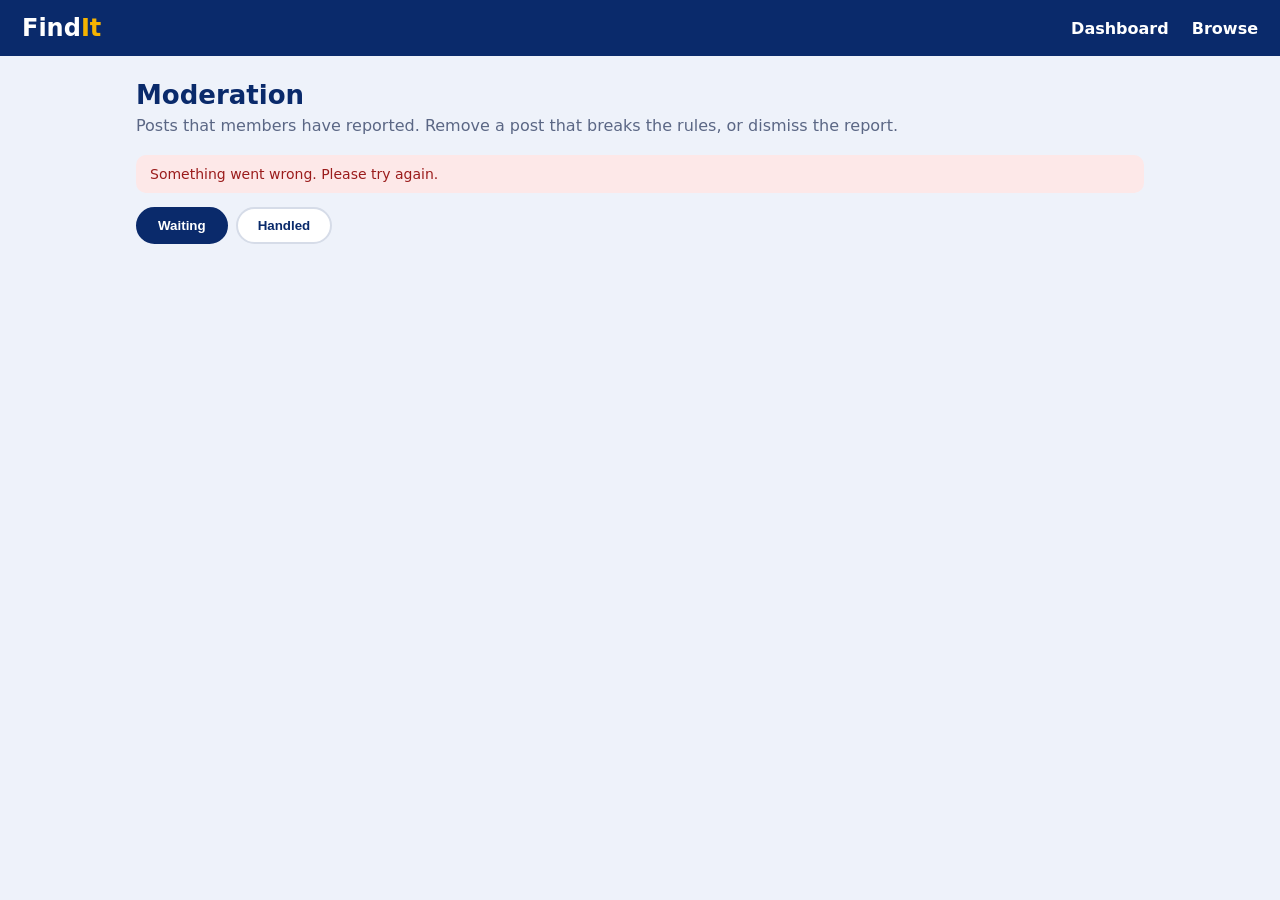
==== frontend/admin.html @ 8fdd7a5d "Add the web pages: dashboard, claims, My Posts, profile, moderation, admin overview and Terms New pa" ====
<!doctype html>
<html lang="en">
<head>
  <meta charset="utf-8">
  <meta name="viewport" content="width=device-width, initial-scale=1">
  <title>Moderation | FindIt</title>
  <link rel="stylesheet" href="css/style.css">
  <link rel="stylesheet" href="css/app.css">
  <link rel="stylesheet" href="css/admin.css">
</head>
<body class="app">
  <header class="topbar">
    <a class="brand-link" href="dashboard.html">Find<span>It</span></a>
    <nav>
      <a href="dashboard.html">Dashboard</a>
      <a href="browse.html">Browse</a>
      <a id="nav-users" href="users.html" hidden>Admin overview</a>
      <a id="nav-logout" href="#" hidden>Logout</a>
    </nav>
  </header>
  <main class="container">
    <h1 class="page-title">Moderation</h1>
    <p class="page-sub">Posts that members have reported. Remove a post that breaks the rules, or dismiss the report.</p>
    <div id="message" class="notice error" role="alert" hidden></div>

    <div class="tabs" role="tablist">
      <button type="button" class="tab active" data-filter="open">Waiting</button>
      <button type="button" class="tab" data-filter="handled">Handled</button>
    </div>
    <div id="reports"></div>
  </main>
  <script src="js/common.js"></script>
  <script src="js/admin.js"></script>
</body>
</html>
---- frontend/css/style.css ----
/* The hidden attribute must always win over the display rules below */
[hidden] { display: none !important; }

:root {
  --navy: #0a2a6b;
  --blue: #1d4ed8;
  --gold: #f5b301;
  --ink: #0b1a3a;
  --muted: #5b6785;
  --line: #d6dce8;
  --page: #eef2fa;
  --gold-deep: #5a4300;
}

* { box-sizing: border-box; }

body {
  margin: 0;
  min-height: 100vh;
  font-family: system-ui, "Segoe UI", Roboto, Arial, sans-serif;
  color: var(--ink);
  background: var(--page);
  display: flex;
  align-items: center;
  justify-content: center;
  padding: 24px 16px;
}

.shell {
  width: 100%;
  max-width: 1040px;
  min-height: 640px;
  display: grid;
  grid-template-columns: 1fr 1fr;
  background: #fff;
  border-radius: 24px;
  overflow: hidden;
  box-shadow: 0 20px 60px rgba(10, 42, 107, 0.15);
}

.hero {
  position: relative;
  color: #fff;
  padding: 48px 40px;
  display: flex;
  flex-direction: column;
  justify-content: space-between;
  background:
    linear-gradient(160deg, rgba(10, 42, 107, 0.92) 0%, rgba(29, 78, 216, 0.82) 100%),
    url("../img/campus.jpg") center / cover no-repeat;
}

.brand { font-size: 48px; font-weight: 800; letter-spacing: -1px; line-height: 1; }
.brand .it { color: var(--gold); }
.tagline { margin-top: 8px; opacity: 0.9; font-size: 15px; }

.hero h1 { font-size: 34px; line-height: 1.15; margin: 0 0 12px; }
.hero p { margin: 0; font-size: 16px; opacity: 0.92; line-height: 1.5; }

.badge {
  align-self: flex-start;
  background: rgba(255, 255, 255, 0.95);
  color: var(--navy);
  border-radius: 14px;
  padding: 12px 18px;
  font-size: 13px;
}
.badge strong { display: block; font-size: 17px; letter-spacing: 0.5px; }
.badge span { color: var(--muted); font-style: italic; }

.panel {
  display: flex;
  flex-direction: column;
  justify-content: center;
  padding: 48px 44px;
  background: linear-gradient(170deg, #fde68a 0%, #f5b301 100%);
}

.panel .brand-small { text-align: center; font-size: 30px; font-weight: 800; color: var(--navy); }
.panel .brand-small span { color: var(--gold); }
.panel .tagline-small { text-align: center; color: #5a4300; font-size: 13px; margin: 2px 0 22px; }

h2 { text-align: center; font-size: 26px; color: var(--navy); margin: 0 0 6px; }
.subtitle { text-align: center; color: #5a4300; font-size: 15px; margin: 0 0 24px; }

form { display: flex; flex-direction: column; }

.field { margin-bottom: 14px; }
label { display: block; font-size: 14px; font-weight: 600; margin-bottom: 6px; }
.optional { font-weight: 400; color: var(--muted); }

.input-wrap { position: relative; }
input {
  width: 100%;
  padding: 13px 44px 13px 14px;
  font-size: 16px;
  border: 1px solid var(--line);
  border-radius: 12px;
  background: #fff;
  color: var(--ink);
}
input:focus { outline: 3px solid rgba(29, 78, 216, 0.22); border-color: var(--blue); }

.toggle {
  position: absolute;
  right: 6px;
  top: 50%;
  transform: translateY(-50%);
  border: 0;
  background: none;
  padding: 6px 8px;
  cursor: pointer;
  color: var(--muted);
  font-size: 13px;
}

.row { display: flex; justify-content: space-between; align-items: center; font-size: 14px; margin: 4px 0 20px; }
.row label { margin: 0; font-weight: 500; display: flex; gap: 6px; align-items: center; }
.muted-link { color: #5a4300; font-weight: 600; text-decoration: none; }
.muted-link:hover { text-decoration: underline; }

button.primary {
  width: 100%;
  padding: 15px;
  border: 0;
  border-radius: 12px;
  background: var(--blue);
  color: #fff;
  font-size: 16px;
  font-weight: 700;
  cursor: pointer;
}
button.primary:hover { background: #1640b8; }
button.primary:disabled { opacity: 0.6; cursor: wait; }
button.secondary {
  margin-top: 12px;
  width: 100%;
  padding: 13px;
  border: 1px solid var(--line);
  border-radius: 12px;
  background: #fff;
  color: var(--navy);
  font-weight: 600;
  cursor: pointer;
}
button.secondary:disabled { opacity: 0.5; cursor: not-allowed; }

.notice { padding: 11px 14px; border-radius: 10px; font-size: 14px; margin-bottom: 14px; }
.notice.error { background: #fde8e8; color: #9b1c1c; }
.notice.success { background: #e6f7ee; color: #14532d; }
.notice[hidden] { display: none; }

.footer-text { text-align: center; font-size: 14px; color: #5a4300; margin-top: 22px; }
a { color: var(--blue); font-weight: 600; text-decoration: none; }
a:hover { text-decoration: underline; }


.or-line { display: flex; align-items: center; gap: 12px; color: #5a4300; font-size: 14px; margin: 18px 0; }
.or-line::before, .or-line::after { content: ""; flex: 1; height: 1px; background: #c98f00; }
.google-btn {
  width: 100%;
  padding: 13px;
  border: 1px solid var(--line);
  border-radius: 12px;
  background: #f3f5f9;
  color: var(--ink);
  font-size: 15px;
  font-weight: 600;
  display: flex;
  align-items: center;
  justify-content: center;
  gap: 10px;
  cursor: not-allowed;
}
.google-btn .g-mark { font-weight: 800; color: #4285f4; }
.coming-soon { text-align: center; font-size: 12px; color: #5a4300; margin: 6px 0 0; }

@media (max-width: 800px) {
  body { padding: 0; }
  .shell { grid-template-columns: 1fr; border-radius: 0; min-height: 100vh; box-shadow: none; }
  .hero { padding: 28px 22px; min-height: 220px; }
  .brand { font-size: 36px; }
  .hero h1 { font-size: 24px; }
  .hero .badge { display: none; }
  .panel { padding: 28px 22px 40px; }
}
---- frontend/css/app.css ----
/* Styles for the logged-in pages: browse, report and item */
body.app { display: block; padding: 0; align-items: stretch; background: var(--page); }

.topbar {
  background: var(--navy);
  color: #fff;
  display: flex;
  justify-content: space-between;
  align-items: center;
  padding: 14px 22px;
  flex-wrap: wrap;
  gap: 10px;
}
.topbar .brand-link { color: #fff; font-size: 24px; font-weight: 800; text-decoration: none; }
.topbar .brand-link span { color: var(--gold); }
.topbar nav a { color: #fff; margin-left: 18px; font-weight: 600; text-decoration: none; }
.topbar nav a:hover { text-decoration: underline; }

.container { max-width: 1040px; margin: 24px auto; padding: 0 16px 40px; }
.page-title { color: var(--navy); font-size: 26px; margin: 0 0 6px; }
.page-sub { color: var(--muted); margin: 0 0 20px; }

.filters { display: flex; gap: 10px; flex-wrap: wrap; margin-bottom: 20px; }
.filters input, .filters select, .card-form input, .card-form select, .card-form textarea {
  padding: 12px; border: 1px solid var(--line); border-radius: 10px; font-size: 15px;
  background: #fff; color: var(--ink); box-sizing: border-box; width: 100%;
}
.filters input { flex: 2; min-width: 180px; width: auto; }
.filters select { flex: 1; min-width: 150px; width: auto; }
.card-form textarea { min-height: 110px; resize: vertical; }

.grid { display: grid; grid-template-columns: repeat(auto-fill, minmax(220px, 1fr)); gap: 18px; }
.item-card {
  background: #fff; border-radius: 16px; overflow: hidden;
  box-shadow: 0 6px 18px rgba(10, 42, 107, 0.08);
  color: var(--ink); text-decoration: none; display: block;
}
.item-card:hover { box-shadow: 0 10px 24px rgba(10, 42, 107, 0.16); }
.thumb { height: 170px; background: #dfe6f3; display: flex; align-items: center; justify-content: center; color: var(--muted); font-size: 14px; }
.thumb img { width: 100%; height: 100%; object-fit: cover; }
.item-body { padding: 14px 16px 16px; }
.item-body h3 { margin: 8px 0 6px; font-size: 17px; color: var(--ink); }
.meta { font-size: 13px; color: var(--muted); margin: 3px 0; }

.tag { display: inline-block; padding: 3px 10px; border-radius: 999px; font-size: 12px; font-weight: 700; color: #fff; }
.tag.lost { background: #dc2626; }
.tag.found { background: #16a34a; }

.empty { grid-column: 1 / -1; text-align: center; color: var(--muted); padding: 40px 10px; }

.card-form {
  background: #fff; border-radius: 18px; padding: 28px;
  box-shadow: 0 10px 30px rgba(10, 42, 107, 0.1); max-width: 680px; margin: 0 auto;
}
.card-form .field { margin-bottom: 16px; }
.card-form label { display: block; font-weight: 600; font-size: 14px; margin-bottom: 6px; }
.help { font-size: 13px; color: var(--muted); margin: 6px 0 0; }

.type-toggle { display: grid; grid-template-columns: 1fr 1fr; gap: 12px; margin-bottom: 20px; }
.type-toggle label {
  border: 2px solid var(--line); border-radius: 12px; padding: 14px; text-align: center;
  font-weight: 700; cursor: pointer; margin: 0;
}
.type-toggle label:has(input:checked) { border-color: var(--blue); background: #eef4ff; }
.type-toggle input { margin-right: 6px; }

.thumbs { display: flex; gap: 10px; margin-top: 10px; flex-wrap: wrap; }
.thumbs img { width: 96px; height: 96px; object-fit: cover; border-radius: 10px; }

.detail { background: #fff; border-radius: 18px; padding: 28px; box-shadow: 0 10px 30px rgba(10, 42, 107, 0.1); }
.detail h1 { margin: 10px 0 8px; font-size: 26px; color: var(--navy); }
.detail .photos { display: flex; gap: 12px; flex-wrap: wrap; margin: 18px 0; }
.detail .photos img { width: 220px; height: 220px; object-fit: cover; border-radius: 12px; }
.detail p.description { font-size: 16px; line-height: 1.6; }
.private-box { background: #fff7e0; border: 1px solid var(--gold); border-radius: 12px; padding: 14px 16px; margin-top: 18px; }
.private-box strong { color: #5a4300; }

.back { display: inline-block; margin-bottom: 14px; }

@media (max-width: 600px) {
  .card-form, .detail { padding: 20px; }
  .detail .photos img { width: 100%; height: auto; }
}

/* Claims: form on the item page and the My Claims page */
.claim-box { margin-top: 24px; padding-top: 20px; border-top: 1px solid var(--line); }
.claim-box h2 { text-align: left; font-size: 20px; color: var(--navy); margin: 0 0 6px; }
.claim-box textarea {
  width: 100%; min-height: 90px; padding: 12px; border: 1px solid var(--line); border-radius: 10px;
  font-size: 15px; box-sizing: border-box; resize: vertical; margin: 8px 0 12px;
}
.claim-box button.primary { width: auto; padding: 12px 24px; }

.claims-section { margin-bottom: 32px; }
.claims-section h2 { text-align: left; color: var(--navy); font-size: 20px; margin: 0 0 12px; }
.claim-card { background: #fff; border-radius: 16px; padding: 18px 20px; margin-bottom: 14px; box-shadow: 0 6px 18px rgba(10, 42, 107, 0.08); }
.claim-card header { display: flex; justify-content: space-between; align-items: center; gap: 10px; flex-wrap: wrap; }
.claim-message { background: #f5f8ff; border-radius: 10px; padding: 10px 12px; margin: 10px 0; white-space: pre-wrap; }
.claim-actions { display: flex; gap: 10px; flex-wrap: wrap; margin-top: 12px; }
.claim-actions button { width: auto; margin: 0; padding: 10px 20px; }
.contact-line { font-weight: 600; margin: 8px 0 0; }
.returned-note { color: #14532d; font-weight: 700; margin: 8px 0 0; }
.empty-note { color: var(--muted); }
.status-pill { padding: 3px 10px; border-radius: 999px; font-size: 12px; font-weight: 700; }
.status-pill.pending { background: #fff3cd; color: #7a5b00; }
.status-pill.approved { background: #dcfce7; color: #14532d; }
.status-pill.declined, .status-pill.withdrawn { background: #eceff5; color: #4b5563; }

/* My Posts */
.post-card { display: flex; gap: 16px; align-items: flex-start; }
.post-thumb {
  width: 92px; height: 92px; border-radius: 12px; flex: none; overflow: hidden;
  background: #dfe6f3; color: var(--muted); font-size: 13px; font-weight: 700;
  display: grid; place-items: center;
}
.post-thumb img { width: 100%; height: 100%; object-fit: cover; }
.post-body { flex: 1; min-width: 0; }
.post-body header { display: flex; justify-content: space-between; align-items: center; gap: 10px; flex-wrap: wrap; }
.link-button {
  display: inline-block; padding: 10px 20px; border-radius: 10px; font-weight: 700; font-size: 14px;
  border: 2px solid var(--line); color: var(--navy); text-decoration: none;
}
.link-button.highlight { border-color: var(--gold); background: #fff7e0; }
.status-pill.open { background: #e0ecff; color: #1d4ed8; }
.status-pill.claim_pending, .status-pill.returned { background: #dcfce7; color: #14532d; }
.status-pill.closed, .status-pill.expired { background: #eceff5; color: #4b5563; }
@media (max-width: 600px) { .post-card { flex-direction: column; } }
---- frontend/css/admin.css ----
/* Moderation: the admin page and the "Report this post" box on the item page */

.tabs { display: flex; gap: 8px; margin-bottom: 18px; }
.tab {
  width: auto; margin: 0; padding: 9px 20px; border: 2px solid var(--line); border-radius: 999px;
  background: #fff; color: var(--navy); font-weight: 700; cursor: pointer;
}
.tab.active { background: var(--navy); border-color: var(--navy); color: #fff; }

.report-reason { margin: 8px 0; }
.reason-pill { padding: 3px 10px; border-radius: 999px; background: #fde8e8; color: #9b1c1c; font-size: 12px; font-weight: 700; }

.report-box { margin-top: 18px; }
.link-like {
  width: auto; margin: 0; padding: 0; border: 0; background: none;
  color: var(--muted); font-size: 14px; text-decoration: underline; cursor: pointer;
}
.report-box form { margin-top: 10px; max-width: 420px; }
.report-box select, .report-box textarea {
  width: 100%; padding: 10px; border: 1px solid var(--line); border-radius: 10px;
  font-size: 15px; box-sizing: border-box; margin-bottom: 10px;
}
.report-box .claim-actions button { width: auto; }
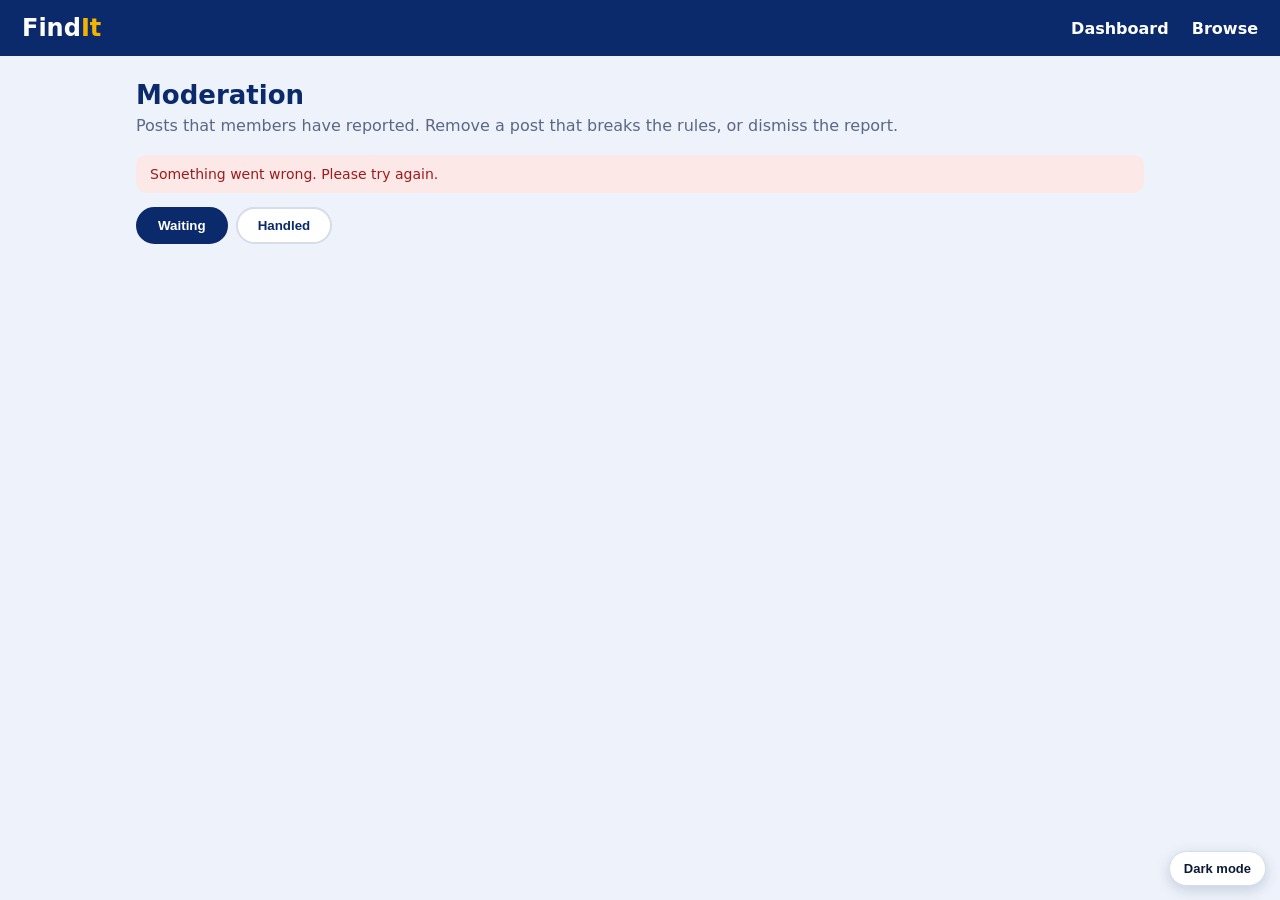
==== commit 980e3864: "Add dark mode, totals strip, browse filters and possible matches (frontend)" ====
--- a/frontend/admin.html
+++ b/frontend/admin.html
@@ -7,6 +7,7 @@
   <link rel="stylesheet" href="css/style.css">
   <link rel="stylesheet" href="css/app.css">
   <link rel="stylesheet" href="css/admin.css">
+  <script src="js/theme.js"></script>
 </head>
 <body class="app">
   <header class="topbar">
--- a/frontend/css/style.css
+++ b/frontend/css/style.css
@@ -10,6 +10,92 @@
   --line: #d6dce8;
   --page: #eef2fa;
   --gold-deep: #5a4300;
+  --surface: #ffffff;
+  --surface-2: #f3f5f9;
+  --thumb: #dfe6f3;
+  --line-soft: #eef1f7;
+  --glass: rgba(255, 255, 255, 0.9);
+  --hero-end: #eaf1ff;
+  --navy-text: #0a2a6b;
+  --link: #1d4ed8;
+  --tint-blue: #e8f0ff;
+  --on-tint-blue: #1d4ed8;
+  --tint-green: #e7f8ee;
+  --tint-green-2: #d6f5e1;
+  --on-tint-green: #14532d;
+  --tint-red: #fde8e8;
+  --on-tint-red: #9b1c1c;
+  --tint-gold: #fff7e0;
+  --on-tint-gold: #7a5b00;
+  --tint-purple: #efe9ff;
+  --tint-orange: #fff1e0;
+  --gray-pill: #eceff5;
+  --on-gray: #4b5563;
+}
+
+/* Dark mode: chosen with the toggle button, or from the device setting */
+:root[data-theme="dark"] {
+  color-scheme: dark;
+  --ink: #e6ebf7;
+  --muted: #9aa7c4;
+  --line: #2a3654;
+  --page: #0b1220;
+  --surface: #141d33;
+  --surface-2: #1b2644;
+  --thumb: #243153;
+  --line-soft: #243153;
+  --glass: rgba(20, 29, 51, 0.88);
+  --hero-end: #1a2a52;
+  --navy-text: #a9c2ff;
+  --link: #8fb0ff;
+  --tint-blue: #1c2f5e;
+  --on-tint-blue: #a9c2ff;
+  --tint-green: #12382a;
+  --tint-green-2: #0f3024;
+  --on-tint-green: #8fe0b0;
+  --tint-red: #4a1d22;
+  --on-tint-red: #ffb3b3;
+  --tint-gold: #3d3210;
+  --on-tint-gold: #f3d27a;
+  --tint-purple: #2f2457;
+  --tint-orange: #4a2d12;
+  --gray-pill: #2a3350;
+  --on-gray: #c3cbe0;
+}
+
+/* The gold sign-in panel keeps the light colours, so text stays readable on gold */
+:root[data-theme="dark"] .panel {
+  color-scheme: light;
+  color: #0b1a3a;
+  --ink: #0b1a3a;
+  --muted: #5b6785;
+  --line: #d6dce8;
+  --surface: #ffffff;
+  --surface-2: #f3f5f9;
+  --navy-text: #0a2a6b;
+  --link: #1d4ed8;
+  --tint-red: #fde8e8;
+  --on-tint-red: #9b1c1c;
+  --tint-green: #e6f7ee;
+  --on-tint-green: #14532d;
+}
+
+:root[data-theme="dark"] .badge { color: #0b1a3a; --muted: #5b6785; }
+
+.theme-toggle {
+  position: fixed;
+  right: 14px;
+  bottom: 14px;
+  z-index: 50;
+  padding: 9px 14px;
+  border: 1px solid var(--line);
+  border-radius: 999px;
+  background: var(--surface);
+  color: var(--ink);
+  font-size: 13px;
+  font-weight: 700;
+  cursor: pointer;
+  box-shadow: 0 4px 14px rgba(10, 42, 107, 0.18);
 }
 
 * { box-sizing: border-box; }
@@ -32,7 +118,7 @@
   min-height: 640px;
   display: grid;
   grid-template-columns: 1fr 1fr;
-  background: #fff;
+  background: var(--surface);
   border-radius: 24px;
   overflow: hidden;
   box-shadow: 0 20px 60px rgba(10, 42, 107, 0.15);
@@ -60,7 +146,7 @@
 .badge {
   align-self: flex-start;
   background: rgba(255, 255, 255, 0.95);
-  color: var(--navy);
+  color: var(--navy-text);
   border-radius: 14px;
   padding: 12px 18px;
   font-size: 13px;
@@ -76,11 +162,11 @@
   background: linear-gradient(170deg, #fde68a 0%, #f5b301 100%);
 }
 
-.panel .brand-small { text-align: center; font-size: 30px; font-weight: 800; color: var(--navy); }
+.panel .brand-small { text-align: center; font-size: 30px; font-weight: 800; color: var(--navy-text); }
 .panel .brand-small span { color: var(--gold); }
 .panel .tagline-small { text-align: center; color: #5a4300; font-size: 13px; margin: 2px 0 22px; }
 
-h2 { text-align: center; font-size: 26px; color: var(--navy); margin: 0 0 6px; }
+h2 { text-align: center; font-size: 26px; color: var(--navy-text); margin: 0 0 6px; }
 .subtitle { text-align: center; color: #5a4300; font-size: 15px; margin: 0 0 24px; }
 
 form { display: flex; flex-direction: column; }
@@ -96,7 +182,7 @@
   font-size: 16px;
   border: 1px solid var(--line);
   border-radius: 12px;
-  background: #fff;
+  background: var(--surface);
   color: var(--ink);
 }
 input:focus { outline: 3px solid rgba(29, 78, 216, 0.22); border-color: var(--blue); }
@@ -138,20 +224,20 @@
   padding: 13px;
   border: 1px solid var(--line);
   border-radius: 12px;
-  background: #fff;
-  color: var(--navy);
+  background: var(--surface);
+  color: var(--navy-text);
   font-weight: 600;
   cursor: pointer;
 }
 button.secondary:disabled { opacity: 0.5; cursor: not-allowed; }
 
 .notice { padding: 11px 14px; border-radius: 10px; font-size: 14px; margin-bottom: 14px; }
-.notice.error { background: #fde8e8; color: #9b1c1c; }
-.notice.success { background: #e6f7ee; color: #14532d; }
+.notice.error { background: var(--tint-red); color: var(--on-tint-red); }
+.notice.success { background: var(--tint-green); color: var(--on-tint-green); }
 .notice[hidden] { display: none; }
 
 .footer-text { text-align: center; font-size: 14px; color: #5a4300; margin-top: 22px; }
-a { color: var(--blue); font-weight: 600; text-decoration: none; }
+a { color: var(--link); font-weight: 600; text-decoration: none; }
 a:hover { text-decoration: underline; }
 
 
@@ -162,7 +248,7 @@
   padding: 13px;
   border: 1px solid var(--line);
   border-radius: 12px;
-  background: #f3f5f9;
+  background: var(--surface-2);
   color: var(--ink);
   font-size: 15px;
   font-weight: 600;
--- a/frontend/css/app.css
+++ b/frontend/css/app.css
@@ -17,26 +17,32 @@
 .topbar nav a:hover { text-decoration: underline; }
 
 .container { max-width: 1040px; margin: 24px auto; padding: 0 16px 40px; }
-.page-title { color: var(--navy); font-size: 26px; margin: 0 0 6px; }
+.page-title { color: var(--navy-text); font-size: 26px; margin: 0 0 6px; }
 .page-sub { color: var(--muted); margin: 0 0 20px; }
 
 .filters { display: flex; gap: 10px; flex-wrap: wrap; margin-bottom: 20px; }
 .filters input, .filters select, .card-form input, .card-form select, .card-form textarea {
   padding: 12px; border: 1px solid var(--line); border-radius: 10px; font-size: 15px;
-  background: #fff; color: var(--ink); box-sizing: border-box; width: 100%;
+  background: var(--surface); color: var(--ink); box-sizing: border-box; width: 100%;
 }
 .filters input { flex: 2; min-width: 180px; width: auto; }
+.filters input#location { flex: 1; min-width: 150px; }
 .filters select { flex: 1; min-width: 150px; width: auto; }
 .card-form textarea { min-height: 110px; resize: vertical; }
 
+.results-bar { display: flex; align-items: center; justify-content: space-between; gap: 12px; min-height: 36px; margin-bottom: 12px; color: var(--muted); font-weight: 600; }
+.results-bar button, .load-more-row button { width: auto; margin-top: 0; padding: 10px 18px; flex: none; }
+.results-bar button[hidden], .load-more-row button[hidden] { display: none; }
+.results-bar span { white-space: nowrap; }
+.load-more-row { display: flex; justify-content: center; margin: 22px 0 6px; }
 .grid { display: grid; grid-template-columns: repeat(auto-fill, minmax(220px, 1fr)); gap: 18px; }
 .item-card {
-  background: #fff; border-radius: 16px; overflow: hidden;
+  background: var(--surface); border-radius: 16px; overflow: hidden;
   box-shadow: 0 6px 18px rgba(10, 42, 107, 0.08);
   color: var(--ink); text-decoration: none; display: block;
 }
 .item-card:hover { box-shadow: 0 10px 24px rgba(10, 42, 107, 0.16); }
-.thumb { height: 170px; background: #dfe6f3; display: flex; align-items: center; justify-content: center; color: var(--muted); font-size: 14px; }
+.thumb { height: 170px; background: var(--thumb); display: flex; align-items: center; justify-content: center; color: var(--muted); font-size: 14px; }
 .thumb img { width: 100%; height: 100%; object-fit: cover; }
 .item-body { padding: 14px 16px 16px; }
 .item-body h3 { margin: 8px 0 6px; font-size: 17px; color: var(--ink); }
@@ -49,7 +55,7 @@
 .empty { grid-column: 1 / -1; text-align: center; color: var(--muted); padding: 40px 10px; }
 
 .card-form {
-  background: #fff; border-radius: 18px; padding: 28px;
+  background: var(--surface); border-radius: 18px; padding: 28px;
   box-shadow: 0 10px 30px rgba(10, 42, 107, 0.1); max-width: 680px; margin: 0 auto;
 }
 .card-form .field { margin-bottom: 16px; }
@@ -61,19 +67,19 @@
   border: 2px solid var(--line); border-radius: 12px; padding: 14px; text-align: center;
   font-weight: 700; cursor: pointer; margin: 0;
 }
-.type-toggle label:has(input:checked) { border-color: var(--blue); background: #eef4ff; }
+.type-toggle label:has(input:checked) { border-color: var(--blue); background: var(--tint-blue); }
 .type-toggle input { margin-right: 6px; }
 
 .thumbs { display: flex; gap: 10px; margin-top: 10px; flex-wrap: wrap; }
 .thumbs img { width: 96px; height: 96px; object-fit: cover; border-radius: 10px; }
 
-.detail { background: #fff; border-radius: 18px; padding: 28px; box-shadow: 0 10px 30px rgba(10, 42, 107, 0.1); }
-.detail h1 { margin: 10px 0 8px; font-size: 26px; color: var(--navy); }
+.detail { background: var(--surface); border-radius: 18px; padding: 28px; box-shadow: 0 10px 30px rgba(10, 42, 107, 0.1); }
+.detail h1 { margin: 10px 0 8px; font-size: 26px; color: var(--navy-text); }
 .detail .photos { display: flex; gap: 12px; flex-wrap: wrap; margin: 18px 0; }
 .detail .photos img { width: 220px; height: 220px; object-fit: cover; border-radius: 12px; }
 .detail p.description { font-size: 16px; line-height: 1.6; }
-.private-box { background: #fff7e0; border: 1px solid var(--gold); border-radius: 12px; padding: 14px 16px; margin-top: 18px; }
-.private-box strong { color: #5a4300; }
+.private-box { background: var(--tint-gold); border: 1px solid var(--gold); border-radius: 12px; padding: 14px 16px; margin-top: 18px; }
+.private-box strong { color: var(--on-tint-gold); }
 
 .back { display: inline-block; margin-bottom: 14px; }
 
@@ -84,7 +90,7 @@
 
 /* Claims: form on the item page and the My Claims page */
 .claim-box { margin-top: 24px; padding-top: 20px; border-top: 1px solid var(--line); }
-.claim-box h2 { text-align: left; font-size: 20px; color: var(--navy); margin: 0 0 6px; }
+.claim-box h2 { text-align: left; font-size: 20px; color: var(--navy-text); margin: 0 0 6px; }
 .claim-box textarea {
   width: 100%; min-height: 90px; padding: 12px; border: 1px solid var(--line); border-radius: 10px;
   font-size: 15px; box-sizing: border-box; resize: vertical; margin: 8px 0 12px;
@@ -92,25 +98,25 @@
 .claim-box button.primary { width: auto; padding: 12px 24px; }
 
 .claims-section { margin-bottom: 32px; }
-.claims-section h2 { text-align: left; color: var(--navy); font-size: 20px; margin: 0 0 12px; }
-.claim-card { background: #fff; border-radius: 16px; padding: 18px 20px; margin-bottom: 14px; box-shadow: 0 6px 18px rgba(10, 42, 107, 0.08); }
+.claims-section h2 { text-align: left; color: var(--navy-text); font-size: 20px; margin: 0 0 12px; }
+.claim-card { background: var(--surface); border-radius: 16px; padding: 18px 20px; margin-bottom: 14px; box-shadow: 0 6px 18px rgba(10, 42, 107, 0.08); }
 .claim-card header { display: flex; justify-content: space-between; align-items: center; gap: 10px; flex-wrap: wrap; }
-.claim-message { background: #f5f8ff; border-radius: 10px; padding: 10px 12px; margin: 10px 0; white-space: pre-wrap; }
+.claim-message { background: var(--surface-2); border-radius: 10px; padding: 10px 12px; margin: 10px 0; white-space: pre-wrap; }
 .claim-actions { display: flex; gap: 10px; flex-wrap: wrap; margin-top: 12px; }
 .claim-actions button { width: auto; margin: 0; padding: 10px 20px; }
 .contact-line { font-weight: 600; margin: 8px 0 0; }
-.returned-note { color: #14532d; font-weight: 700; margin: 8px 0 0; }
+.returned-note { color: var(--on-tint-green); font-weight: 700; margin: 8px 0 0; }
 .empty-note { color: var(--muted); }
 .status-pill { padding: 3px 10px; border-radius: 999px; font-size: 12px; font-weight: 700; }
-.status-pill.pending { background: #fff3cd; color: #7a5b00; }
-.status-pill.approved { background: #dcfce7; color: #14532d; }
-.status-pill.declined, .status-pill.withdrawn { background: #eceff5; color: #4b5563; }
+.status-pill.pending { background: var(--tint-gold); color: var(--on-tint-gold); }
+.status-pill.approved { background: var(--tint-green); color: var(--on-tint-green); }
+.status-pill.declined, .status-pill.withdrawn { background: var(--gray-pill); color: var(--on-gray); }
 
 /* My Posts */
 .post-card { display: flex; gap: 16px; align-items: flex-start; }
 .post-thumb {
   width: 92px; height: 92px; border-radius: 12px; flex: none; overflow: hidden;
-  background: #dfe6f3; color: var(--muted); font-size: 13px; font-weight: 700;
+  background: var(--thumb); color: var(--muted); font-size: 13px; font-weight: 700;
   display: grid; place-items: center;
 }
 .post-thumb img { width: 100%; height: 100%; object-fit: cover; }
@@ -118,10 +124,30 @@
 .post-body header { display: flex; justify-content: space-between; align-items: center; gap: 10px; flex-wrap: wrap; }
 .link-button {
   display: inline-block; padding: 10px 20px; border-radius: 10px; font-weight: 700; font-size: 14px;
-  border: 2px solid var(--line); color: var(--navy); text-decoration: none;
+  border: 2px solid var(--line); color: var(--navy-text); text-decoration: none;
 }
-.link-button.highlight { border-color: var(--gold); background: #fff7e0; }
-.status-pill.open { background: #e0ecff; color: #1d4ed8; }
-.status-pill.claim_pending, .status-pill.returned { background: #dcfce7; color: #14532d; }
-.status-pill.closed, .status-pill.expired { background: #eceff5; color: #4b5563; }
+.link-button.highlight { border-color: var(--gold); background: var(--tint-gold); }
+.status-pill.open { background: var(--tint-blue); color: var(--on-tint-blue); }
+.status-pill.claim_pending, .status-pill.returned { background: var(--tint-green); color: var(--on-tint-green); }
+.status-pill.closed, .status-pill.expired { background: var(--gray-pill); color: var(--on-gray); }
 @media (max-width: 600px) { .post-card { flex-direction: column; } }
+
+/* Possible matches on the item page */
+.matches { margin-top: 28px; padding-top: 20px; border-top: 1px solid var(--line); }
+.matches h2 { margin: 0 0 4px; font-size: 20px; color: var(--navy-text); text-align: left; }
+.matches .help { margin: 0 0 14px; color: var(--muted); }
+.match-list { display: grid; grid-template-columns: repeat(auto-fill, minmax(260px, 1fr)); gap: 12px; }
+.match-card {
+  display: flex; gap: 12px; align-items: center; padding: 10px; text-decoration: none; color: var(--ink);
+  background: var(--surface); border: 1px solid var(--line); border-radius: 12px;
+}
+.match-card:hover { border-color: var(--blue); }
+.match-thumb {
+  flex: none; width: 64px; height: 64px; border-radius: 10px; overflow: hidden; background: var(--thumb);
+  display: flex; align-items: center; justify-content: center; font-size: 11px; color: var(--muted); text-align: center;
+}
+.match-thumb img { width: 100%; height: 100%; object-fit: cover; }
+.match-text { display: flex; flex-direction: column; gap: 3px; min-width: 0; }
+.match-text .tag { align-self: flex-start; }
+.match-text strong { overflow-wrap: anywhere; }
+.match-text .meta { color: var(--muted); font-size: 13px; }
--- a/frontend/css/admin.css
+++ b/frontend/css/admin.css
@@ -3,12 +3,12 @@
 .tabs { display: flex; gap: 8px; margin-bottom: 18px; }
 .tab {
   width: auto; margin: 0; padding: 9px 20px; border: 2px solid var(--line); border-radius: 999px;
-  background: #fff; color: var(--navy); font-weight: 700; cursor: pointer;
+  background: var(--surface); color: var(--navy-text); font-weight: 700; cursor: pointer;
 }
-.tab.active { background: var(--navy); border-color: var(--navy); color: #fff; }
+.tab.active { background: var(--navy); border-color: var(--navy-text); color: #fff; }
 
 .report-reason { margin: 8px 0; }
-.reason-pill { padding: 3px 10px; border-radius: 999px; background: #fde8e8; color: #9b1c1c; font-size: 12px; font-weight: 700; }
+.reason-pill { padding: 3px 10px; border-radius: 999px; background: var(--tint-red); color: var(--on-tint-red); font-size: 12px; font-weight: 700; }
 
 .report-box { margin-top: 18px; }
 .link-like {
